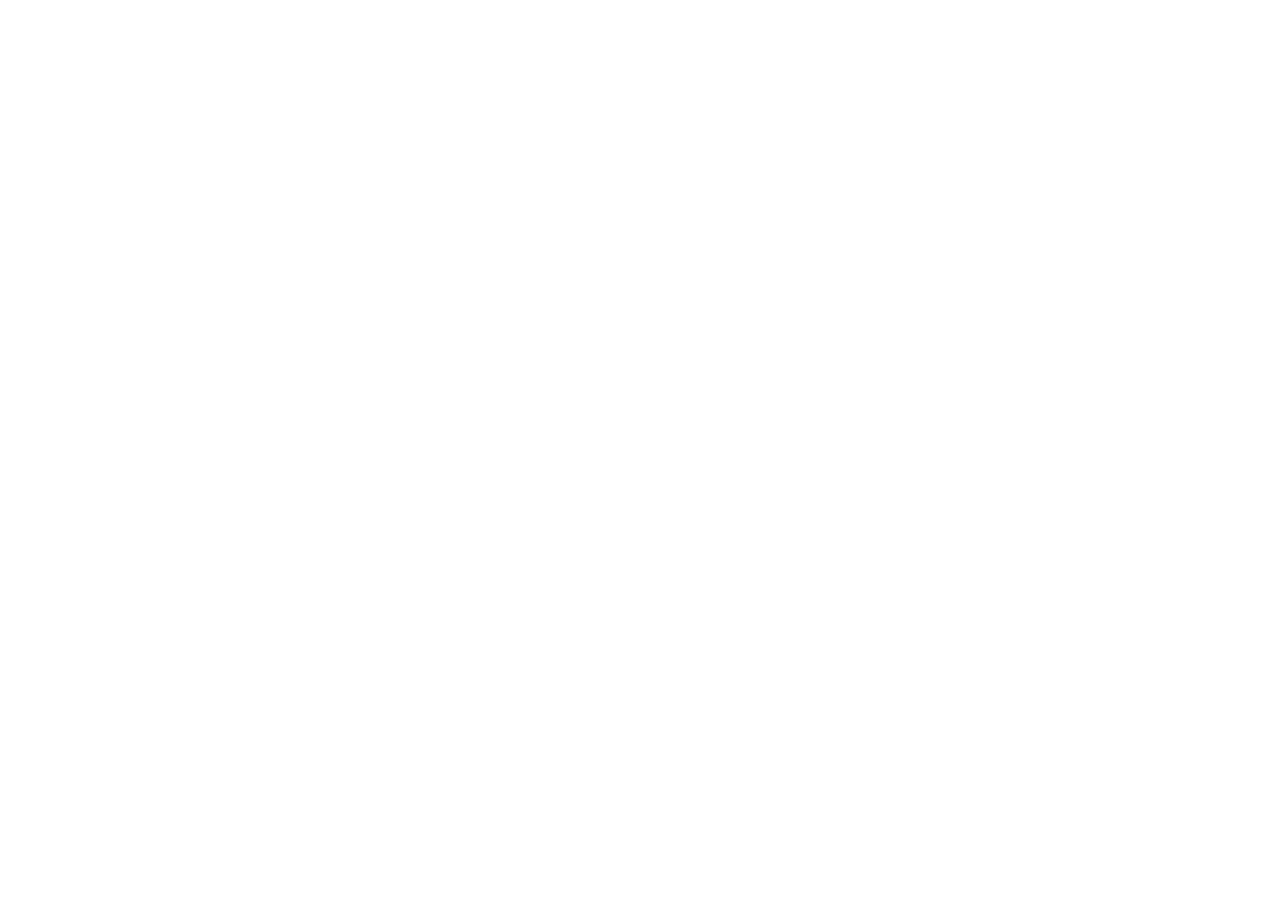
==== index.html @ 014c3a1f "criado o arquivo principal" ====
<!DOCTYPE html>
<html lang="pt-br">
<head>
    <meta charset="UTF-8">
    <meta name="viewport" content="width=device-width, initial-scale=1.0">
    <title>Projeto Redes Sociais</title>
    <link rel="shortcut icon" href="favicon.ico" type="image/x-icon">
</head>
<body>
    
</body>
</html>
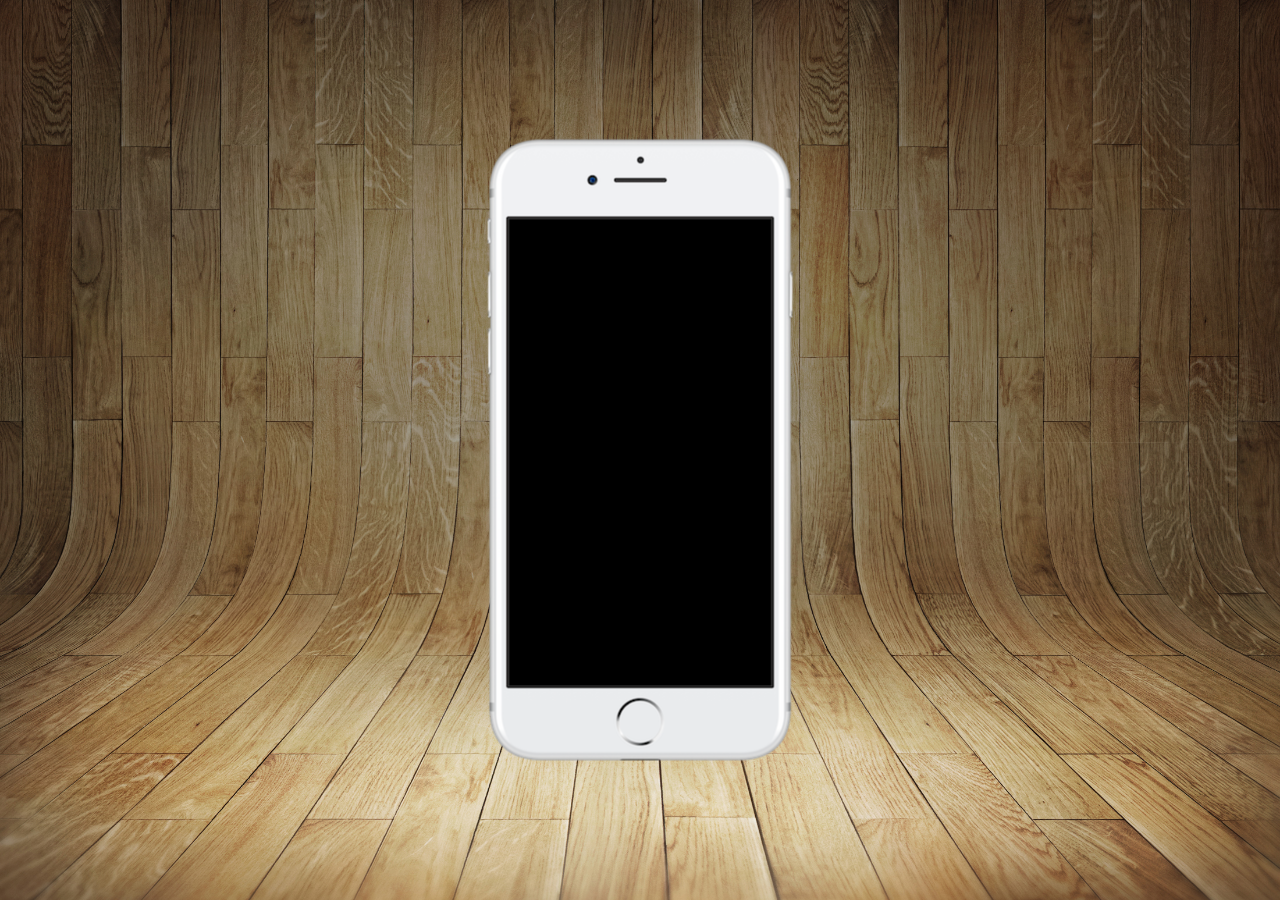
==== commit 15ce7566: "atualizando as css" ====
--- a/index.html
+++ b/index.html
@@ -5,8 +5,16 @@
     <meta name="viewport" content="width=device-width, initial-scale=1.0">
     <title>Projeto Redes Sociais</title>
     <link rel="shortcut icon" href="favicon.ico" type="image/x-icon">
+    <link rel="stylesheet" href="estilos/style.css">
 </head>
 <body>
-    
+    <main>
+        <section id="telefone">
+
+        </section>
+        <section id="redes-sociais">
+
+        </section>
+    </main>
 </body>
 </html>--- a/estilos/style.css
+++ b/estilos/style.css
@@ -0,0 +1,35 @@
+@charset "UTF-8";
+
+* {
+    margin: 0px;
+    padding: 0px;
+    font-family: Arial, Helvetica, sans-serif;
+}
+
+html, body {
+    height: 100vh;
+    width: 100vw;
+    background-color: violet;
+}
+
+body {
+    background: url('../imagens/fundo-madeira.jpg') no-repeat top center;
+    background-size: cover;
+    background-attachment: fixed;
+}
+
+main {
+    height: 100vh;
+    position: relative;
+    
+}
+
+section#telefone {
+    position: absolute;
+    top: 50%;
+    left: 50%;
+    transform: translate(-50%, -50%);
+    height: 627px;
+    width: 311px;
+    background: url('../imagens/frame-iphone.png') no-repeat;
+}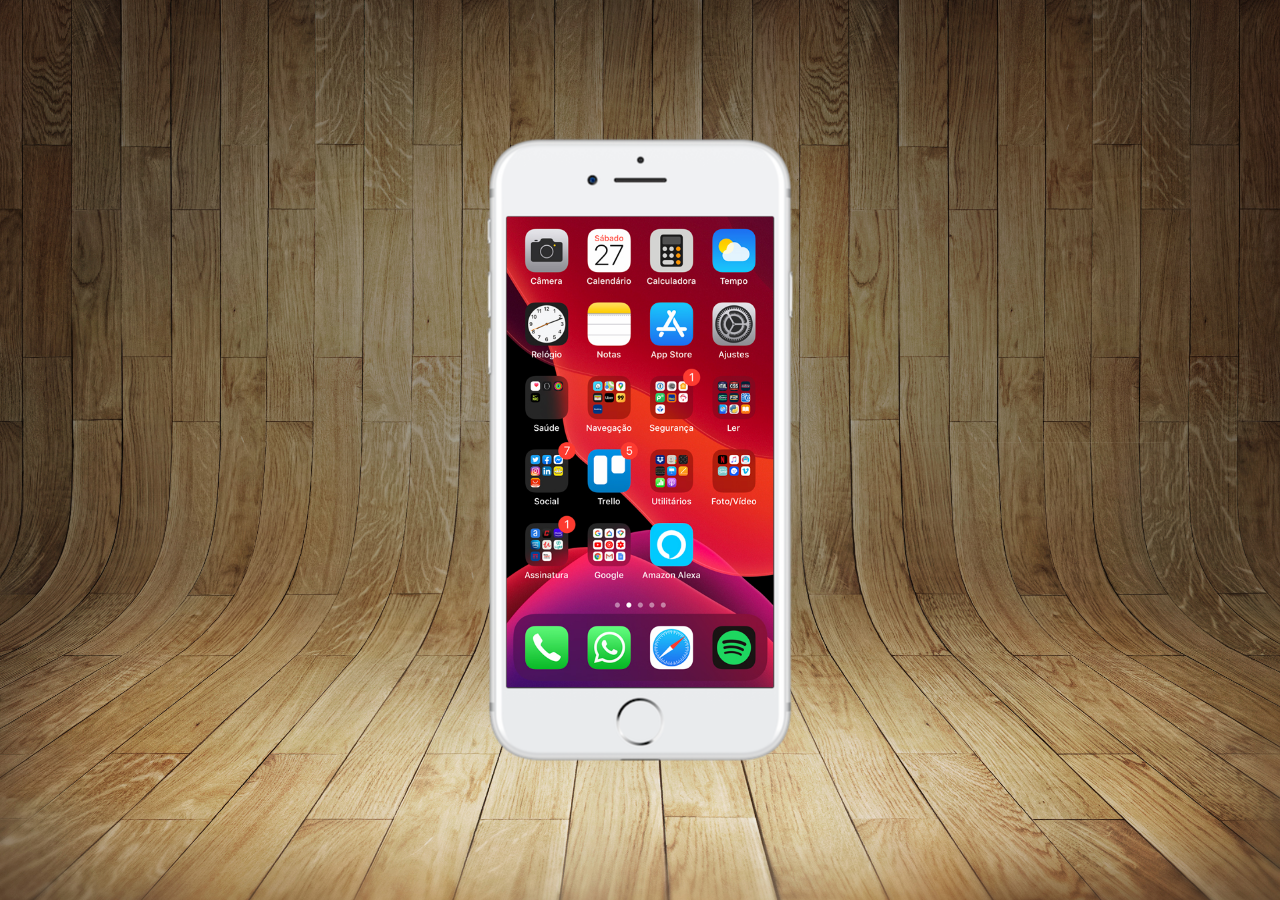
==== commit 099a5883: "tela home criada" ====
--- a/index.html
+++ b/index.html
@@ -10,6 +10,7 @@
 <body>
     <main>
         <section id="telefone">
+            <iframe src="home.html" name="tela" id="tela" frameborder="0"></iframe>
 
         </section>
         <section id="redes-sociais">
--- a/estilos/style.css
+++ b/estilos/style.css
@@ -32,4 +32,12 @@
     height: 627px;
     width: 311px;
     background: url('../imagens/frame-iphone.png') no-repeat;
+}
+
+iframe#tela {
+    position: relative;
+    top: 80px;
+    left: 22px;
+    width: 267px;
+    height: 471px;
 }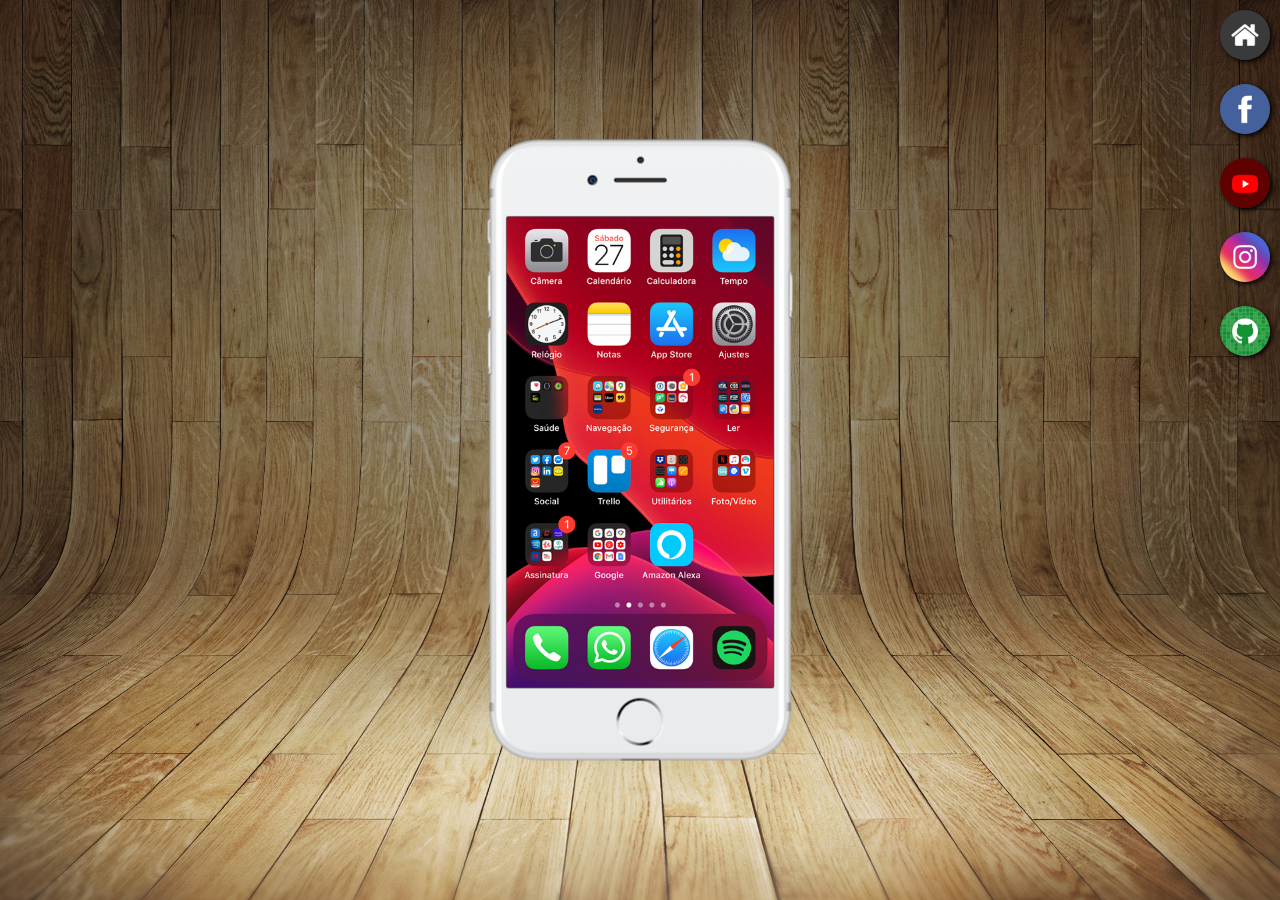
==== commit 70ab26a8: "criei os botões da lateral" ====
--- a/index.html
+++ b/index.html
@@ -10,10 +10,15 @@
 <body>
     <main>
         <section id="telefone">
-            <iframe src="home.html" name="tela" id="tela" frameborder="0"></iframe>
+            <iframe src="home.html" name="tela" id="tela" frameborder="0">Seu navegador não é compatível com o arquivo</iframe>
 
         </section>
         <section id="redes-sociais">
+            <a href="#" target="tela"><img src="imagens/logo-home.jpg" alt="Home"></a><br>
+            <a href="#" target="tela"><img src="imagens/logo-facebook.jpg" alt="Facebook"></a><br>
+            <a href="#" target="tela"><img src="imagens/logo-youtube.jpg" alt="YouTube"></a><br>
+            <a href="#" target="tela"><img src="imagens/logo-instagram.jpg" alt="Instagram"></a><br>
+            <a href="#" target="tela"><img src="imagens/logo-github.jpg" alt="GitHub"></a>
 
         </section>
     </main>
--- a/estilos/style.css
+++ b/estilos/style.css
@@ -40,4 +40,24 @@
     left: 22px;
     width: 267px;
     height: 471px;
+}
+
+section#redes-sociais {
+    text-align: right;
+}
+
+section#redes-sociais img {
+    width: 50px;
+    margin: 10px;
+    border-radius: 50%;
+    box-shadow: 2px 2px 5px black;
+    box-sizing: border-box;
+}
+
+section#redes-sociais img:hover {
+    border: 2px solid rgba(255, 255, 255, 0.603);
+    transform: translate(-3px);
+    box-shadow: 5px 5px 10px black;
+    transition: transform 0.3s, border 0.3s;
+
 }